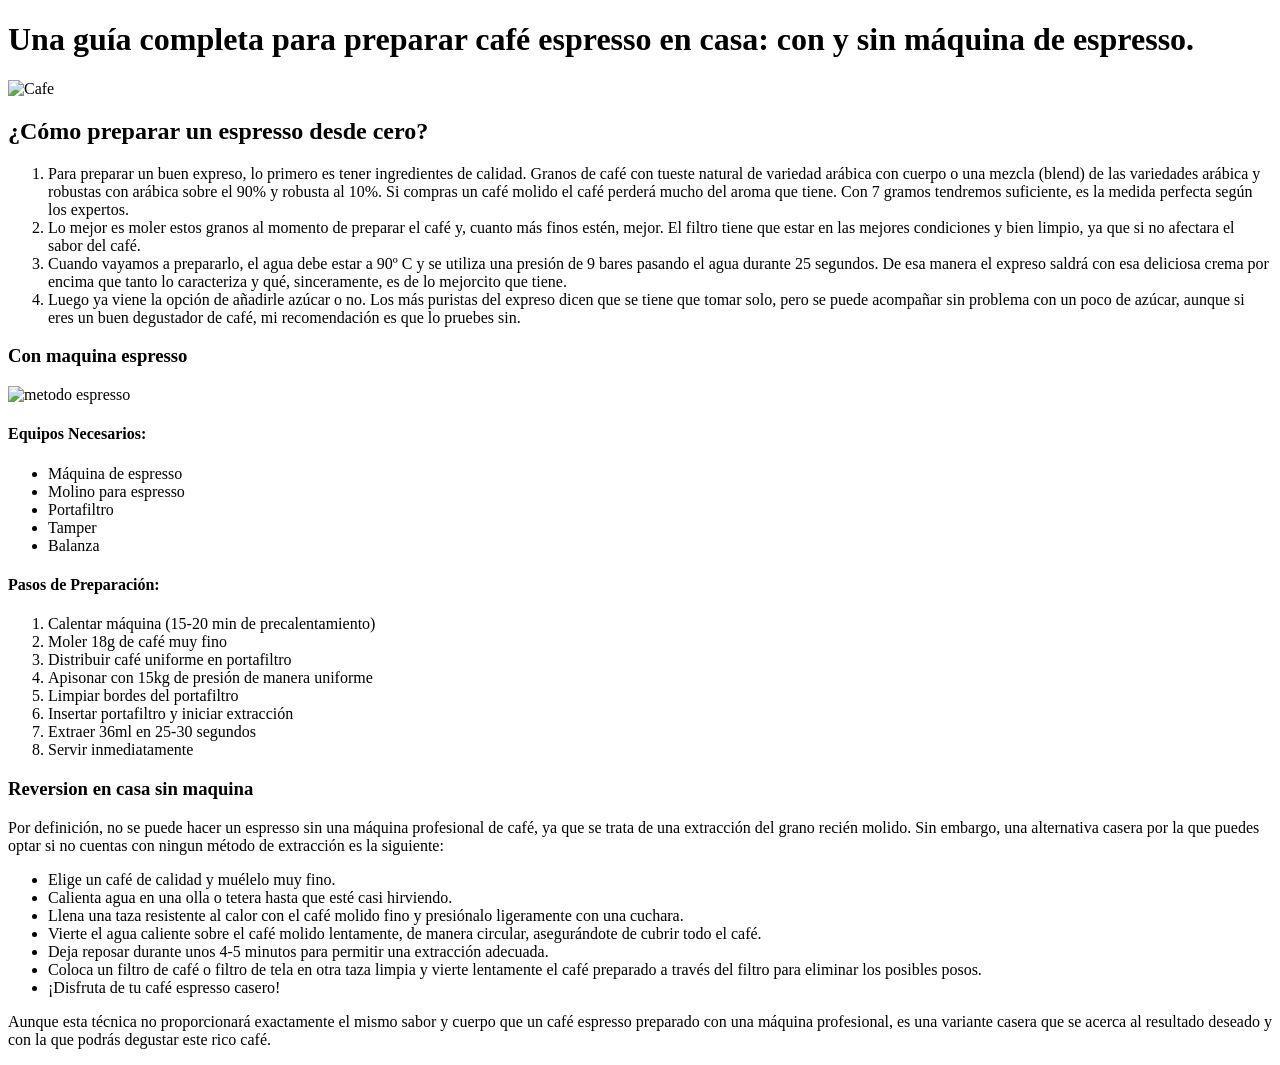
==== espresso.html @ c3134913 "instructivo espresso" ====
<!DOCTYPE html>
<html lang="es">
<head>
    <meta charset="UTF-8">
    <meta name="viewport" content="width=device-width, initial-scale=1.0">
    <title>Espresso | Guia de preparacion</title>
</head>
<body>
    <header>
        <h1>Una guía completa para preparar café espresso en casa: con y sin máquina de espresso.</h1>
        <img src="https://png.pngtree.com/thumb_back/fh260/background/20250401/pngtree-a-closeup-of-an-espresso-machine-pouring-out-coffee-with-the-image_17161987.jpg" alt="Cafe">
    </header>
    <main>
        <h2>¿Cómo preparar un espresso desde cero?</h2>
        <ol>
            <li>Para preparar un buen expreso, lo primero es tener ingredientes de calidad. Granos de café con tueste natural de variedad arábica con cuerpo o una mezcla (blend) de las variedades arábica y robustas con arábica sobre el 90% y robusta al 10%. Si compras un café molido el café perderá mucho del aroma que tiene. Con 7 gramos tendremos suficiente, es la medida perfecta según los expertos.</li>
            <li>Lo mejor es moler estos granos al momento de preparar el café y, cuanto más finos estén, mejor. El filtro tiene que estar en las mejores condiciones y bien limpio, ya que si no afectara el sabor del café.</li>
            <li>Cuando vayamos a prepararlo, el agua debe estar a 90º C y se utiliza una presión de 9 bares pasando el agua durante 25 segundos. De esa manera el expreso saldrá con esa deliciosa crema por encima que tanto lo caracteriza y qué, sinceramente, es de lo mejorcito que tiene.</li>
            <li>Luego ya viene la opción de añadirle azúcar o no. Los más puristas del expreso dicen que se tiene que tomar solo, pero se puede acompañar sin problema con un poco de azúcar, aunque si eres un buen degustador de café, mi recomendación es que lo pruebes sin.</li>
        </ol>
        <h3>Con maquina espresso</h3>
        <img src="https://scontent.fcor4-2.fna.fbcdn.net/v/t39.30808-6/528611526_1193347896141608_2796102445981752252_n.jpg?_nc_cat=107&ccb=1-7&_nc_sid=833d8c&_nc_ohc=JG-EmCGzGKAQ7kNvwFNHL9C&_nc_oc=AdqtueaFPxFvdeY4-O0nEjLp8iM3BdCvNV_6foyU0Plnh2TjFnx4QbAJx4u77jJEgqo&_nc_zt=23&_nc_ht=scontent.fcor4-2.fna&_nc_gid=N1_4o6e2PakC9JhTdci-Wg&_nc_ss=7b289&oh=00_Af5W73vqOQE6mQy64L_0CCMGxmHWmfYGPxfp7-7tmBq8vg&oe=6A20BD87" alt="metodo espresso">
        <h4>Equipos Necesarios:</h4>
        <ul>
            <li>Máquina de espresso</li>
            <li>Molino para espresso</li>
            <li>Portafiltro</li>
            <li>Tamper</li>
            <li>Balanza</li>
        </ul>
        <h4>Pasos de Preparación:</h4>
        <ol>
            <li>Calentar máquina (15-20 min de precalentamiento)</li>
            <li>Moler 18g de café muy fino</li>
            <li>Distribuir café uniforme en portafiltro</li>
            <li>Apisonar con 15kg de presión de manera uniforme</li>
            <li>Limpiar bordes del portafiltro</li>
            <li>Insertar portafiltro y iniciar extracción</li>
            <li>Extraer 36ml en 25-30 segundos</li>
            <li>Servir inmediatamente</li>
        </ol>
        <h3>Reversion en casa sin maquina</h3>
        <p>Por definición, no se puede hacer un espresso sin una máquina profesional de café, ya que se trata de una extracción del grano recién molido. Sin embargo, una alternativa casera por la que puedes optar si no cuentas con ningun método de extracción es la siguiente:</p>
        <ul>
            <li>Elige un café de calidad y muélelo muy fino.</li>
            <li>Calienta agua en una olla o tetera hasta que esté casi hirviendo.</li>
            <li>Llena una taza resistente al calor con el café molido fino y presiónalo ligeramente con una cuchara.</li>
            <li>Vierte el agua caliente sobre el café molido lentamente, de manera circular, asegurándote de cubrir todo el café.</li>
            <li>Deja reposar durante unos 4-5 minutos para permitir una extracción adecuada.</li>
            <li>Coloca un filtro de café o filtro de tela en otra taza limpia y vierte lentamente el café preparado a través del filtro para eliminar los posibles posos.</li>
            <li>¡Disfruta de tu café espresso casero!</li>
        </ul>
        <p>Aunque esta técnica no proporcionará exactamente el mismo sabor y cuerpo que un café espresso preparado con una máquina profesional, es una variante casera que se acerca al resultado deseado y con la que podrás degustar este rico café.</p>
    </main>
    <footer>

    </footer>
</body>
</html>
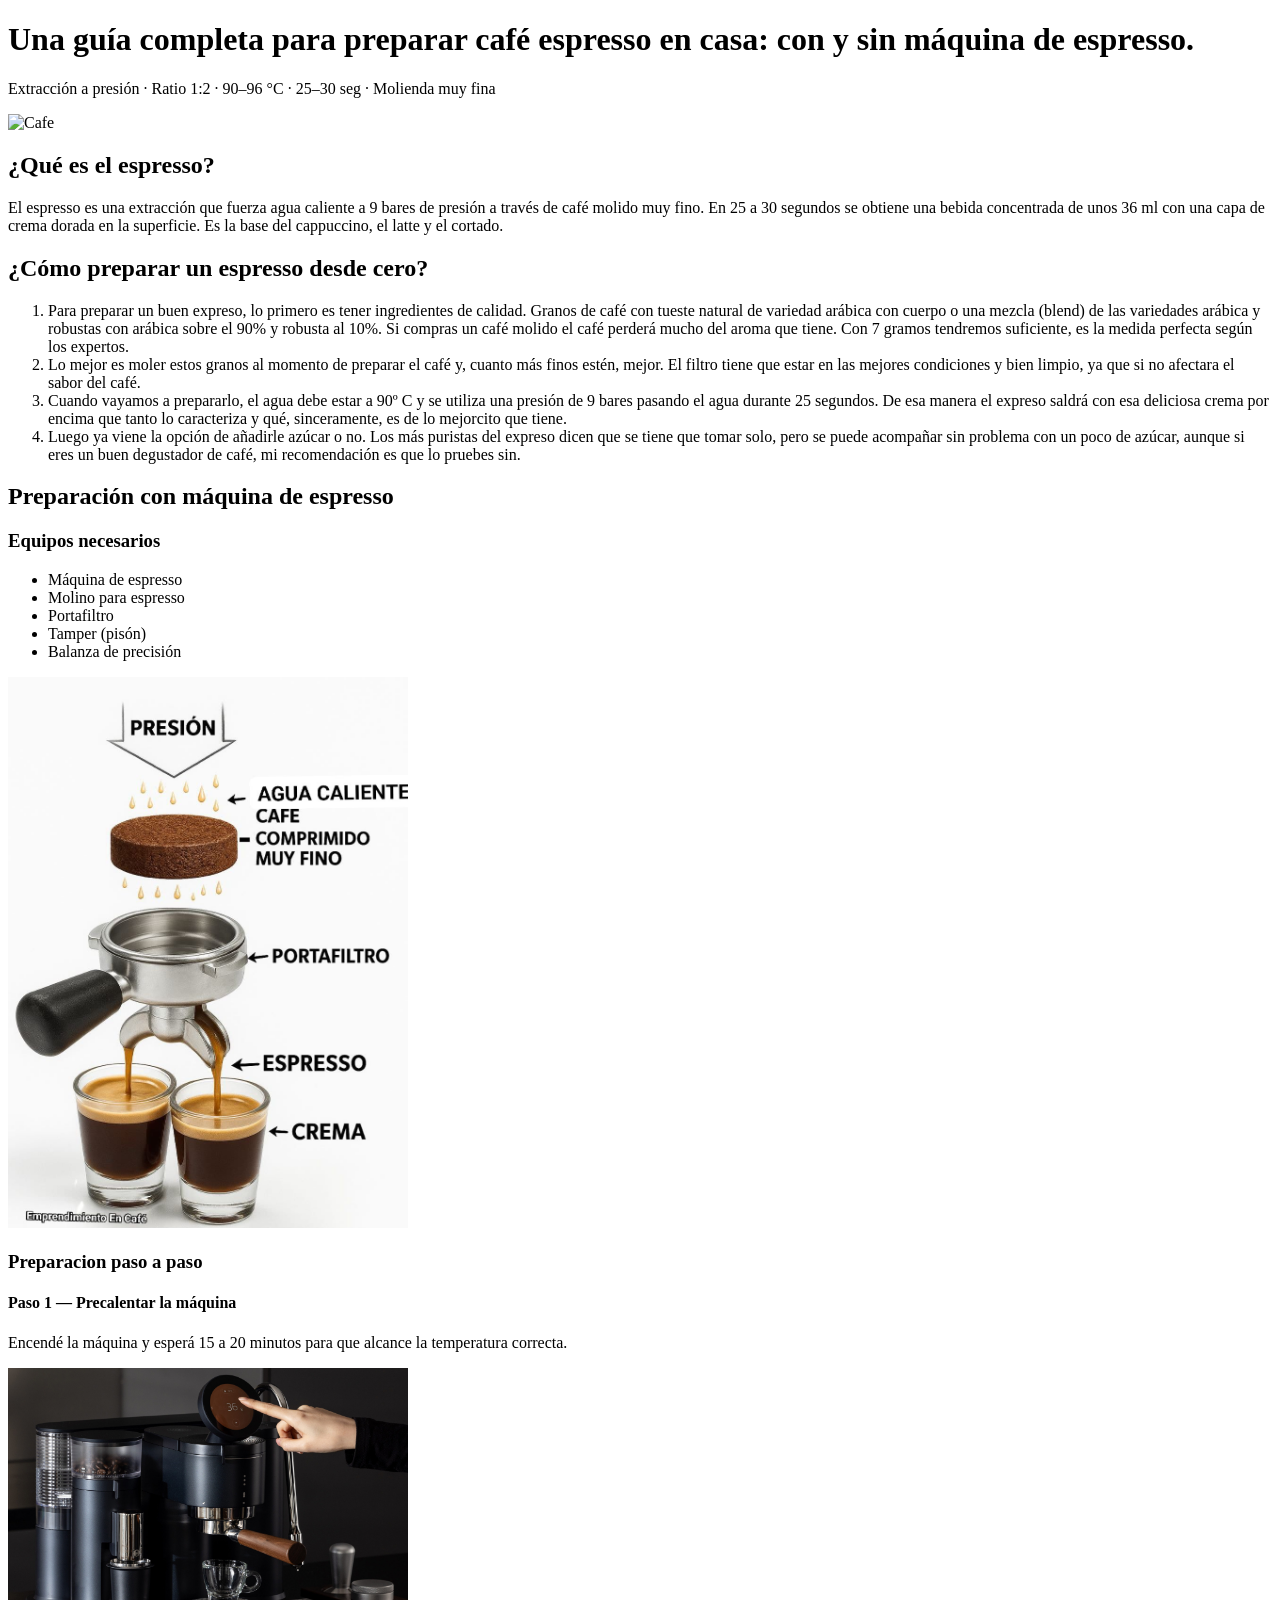
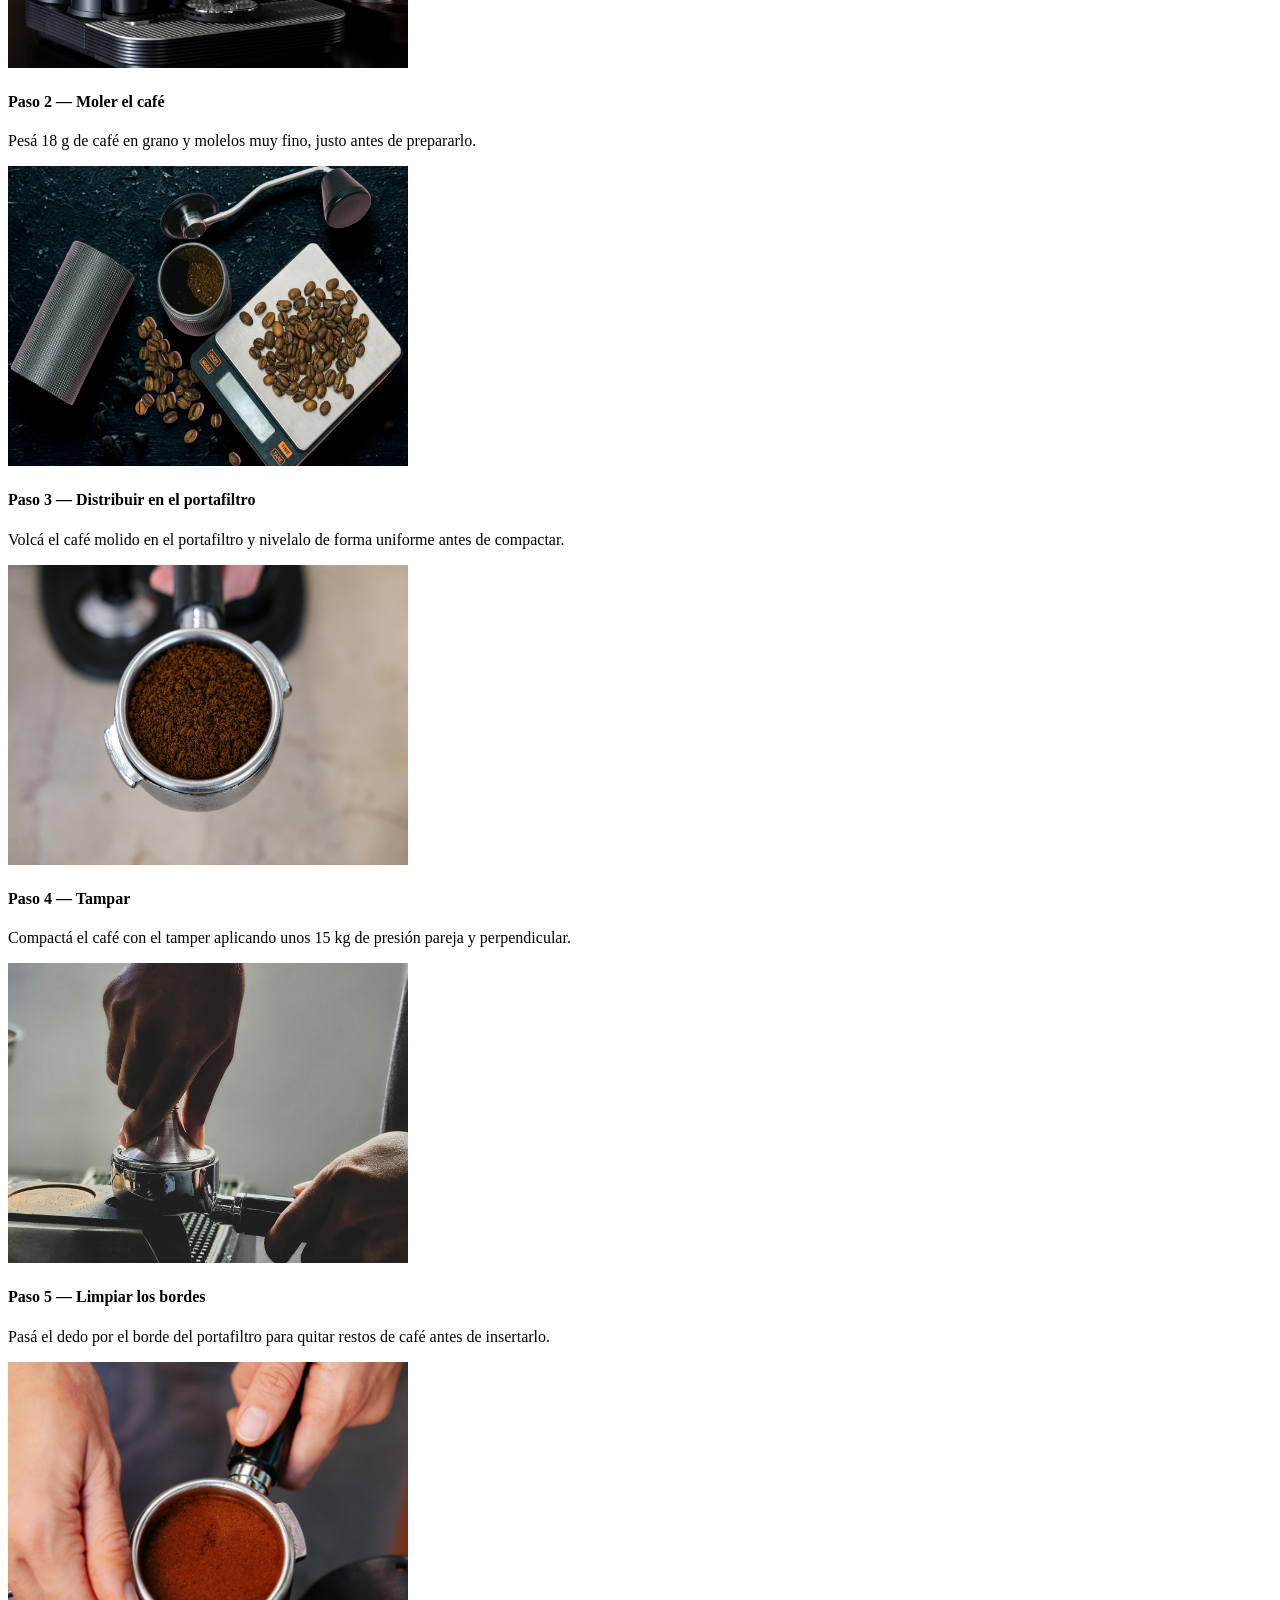
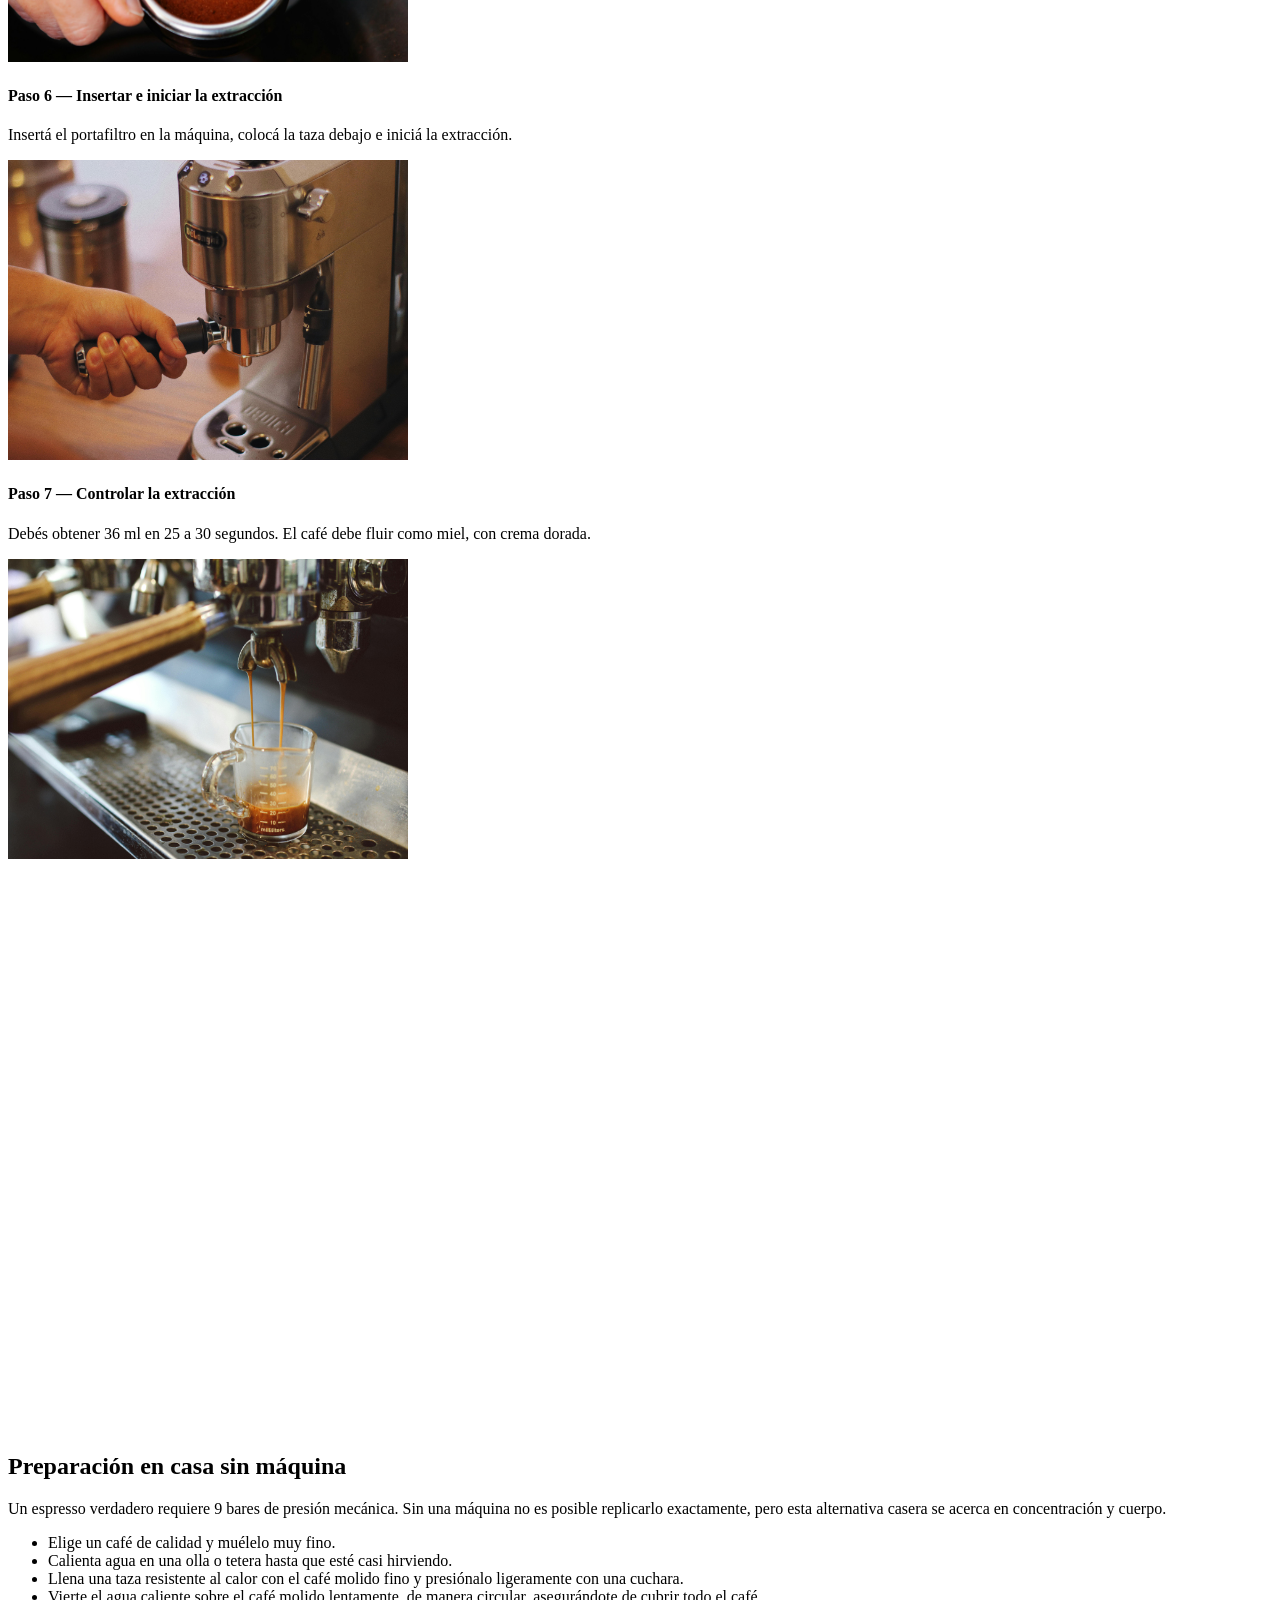
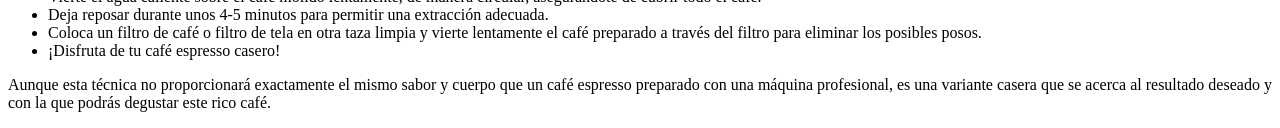
==== commit 2300e7c5: "modificacion espresso" ====
--- a/espresso.html
+++ b/espresso.html
@@ -8,49 +8,113 @@
 <body>
     <header>
         <h1>Una guía completa para preparar café espresso en casa: con y sin máquina de espresso.</h1>
+        <p>Extracción a presión · Ratio 1:2 · 90–96 °C · 25–30 seg · Molienda muy fina</p>
         <img src="https://png.pngtree.com/thumb_back/fh260/background/20250401/pngtree-a-closeup-of-an-espresso-machine-pouring-out-coffee-with-the-image_17161987.jpg" alt="Cafe">
     </header>
     <main>
-        <h2>¿Cómo preparar un espresso desde cero?</h2>
-        <ol>
-            <li>Para preparar un buen expreso, lo primero es tener ingredientes de calidad. Granos de café con tueste natural de variedad arábica con cuerpo o una mezcla (blend) de las variedades arábica y robustas con arábica sobre el 90% y robusta al 10%. Si compras un café molido el café perderá mucho del aroma que tiene. Con 7 gramos tendremos suficiente, es la medida perfecta según los expertos.</li>
-            <li>Lo mejor es moler estos granos al momento de preparar el café y, cuanto más finos estén, mejor. El filtro tiene que estar en las mejores condiciones y bien limpio, ya que si no afectara el sabor del café.</li>
-            <li>Cuando vayamos a prepararlo, el agua debe estar a 90º C y se utiliza una presión de 9 bares pasando el agua durante 25 segundos. De esa manera el expreso saldrá con esa deliciosa crema por encima que tanto lo caracteriza y qué, sinceramente, es de lo mejorcito que tiene.</li>
-            <li>Luego ya viene la opción de añadirle azúcar o no. Los más puristas del expreso dicen que se tiene que tomar solo, pero se puede acompañar sin problema con un poco de azúcar, aunque si eres un buen degustador de café, mi recomendación es que lo pruebes sin.</li>
-        </ol>
-        <h3>Con maquina espresso</h3>
-        <img src="https://scontent.fcor4-2.fna.fbcdn.net/v/t39.30808-6/528611526_1193347896141608_2796102445981752252_n.jpg?_nc_cat=107&ccb=1-7&_nc_sid=833d8c&_nc_ohc=JG-EmCGzGKAQ7kNvwFNHL9C&_nc_oc=AdqtueaFPxFvdeY4-O0nEjLp8iM3BdCvNV_6foyU0Plnh2TjFnx4QbAJx4u77jJEgqo&_nc_zt=23&_nc_ht=scontent.fcor4-2.fna&_nc_gid=N1_4o6e2PakC9JhTdci-Wg&_nc_ss=7b289&oh=00_Af5W73vqOQE6mQy64L_0CCMGxmHWmfYGPxfp7-7tmBq8vg&oe=6A20BD87" alt="metodo espresso">
-        <h4>Equipos Necesarios:</h4>
-        <ul>
-            <li>Máquina de espresso</li>
-            <li>Molino para espresso</li>
-            <li>Portafiltro</li>
-            <li>Tamper</li>
-            <li>Balanza</li>
-        </ul>
-        <h4>Pasos de Preparación:</h4>
-        <ol>
-            <li>Calentar máquina (15-20 min de precalentamiento)</li>
-            <li>Moler 18g de café muy fino</li>
-            <li>Distribuir café uniforme en portafiltro</li>
-            <li>Apisonar con 15kg de presión de manera uniforme</li>
-            <li>Limpiar bordes del portafiltro</li>
-            <li>Insertar portafiltro y iniciar extracción</li>
-            <li>Extraer 36ml en 25-30 segundos</li>
-            <li>Servir inmediatamente</li>
-        </ol>
-        <h3>Reversion en casa sin maquina</h3>
-        <p>Por definición, no se puede hacer un espresso sin una máquina profesional de café, ya que se trata de una extracción del grano recién molido. Sin embargo, una alternativa casera por la que puedes optar si no cuentas con ningun método de extracción es la siguiente:</p>
-        <ul>
-            <li>Elige un café de calidad y muélelo muy fino.</li>
-            <li>Calienta agua en una olla o tetera hasta que esté casi hirviendo.</li>
-            <li>Llena una taza resistente al calor con el café molido fino y presiónalo ligeramente con una cuchara.</li>
-            <li>Vierte el agua caliente sobre el café molido lentamente, de manera circular, asegurándote de cubrir todo el café.</li>
-            <li>Deja reposar durante unos 4-5 minutos para permitir una extracción adecuada.</li>
-            <li>Coloca un filtro de café o filtro de tela en otra taza limpia y vierte lentamente el café preparado a través del filtro para eliminar los posibles posos.</li>
-            <li>¡Disfruta de tu café espresso casero!</li>
-        </ul>
-        <p>Aunque esta técnica no proporcionará exactamente el mismo sabor y cuerpo que un café espresso preparado con una máquina profesional, es una variante casera que se acerca al resultado deseado y con la que podrás degustar este rico café.</p>
+        <section>
+            <h2>¿Qué es el espresso?</h2>
+            <p>
+                El espresso es una extracción que fuerza agua caliente a 9 bares de presión a través
+                de café molido muy fino. En 25 a 30 segundos se obtiene una bebida concentrada de
+                unos 36 ml con una capa de crema dorada en la superficie. Es la base del cappuccino,
+                el latte y el cortado.
+            </p>
+        </section>
+        <section>
+            <h2>¿Cómo preparar un espresso desde cero?</h2>
+            <ol>
+                <li>Para preparar un buen expreso, lo primero es tener ingredientes de calidad. Granos de café con tueste natural de variedad arábica con cuerpo o una mezcla (blend) de las variedades arábica y robustas con arábica sobre el 90% y robusta al 10%. Si compras un café molido el café perderá mucho del aroma que tiene. Con 7 gramos tendremos suficiente, es la medida perfecta según los expertos.</li>
+                <li>Lo mejor es moler estos granos al momento de preparar el café y, cuanto más finos estén, mejor. El filtro tiene que estar en las mejores condiciones y bien limpio, ya que si no afectara el sabor del café.</li>
+                <li>Cuando vayamos a prepararlo, el agua debe estar a 90º C y se utiliza una presión de 9 bares pasando el agua durante 25 segundos. De esa manera el expreso saldrá con esa deliciosa crema por encima que tanto lo caracteriza y qué, sinceramente, es de lo mejorcito que tiene.</li>
+                <li>Luego ya viene la opción de añadirle azúcar o no. Los más puristas del expreso dicen que se tiene que tomar solo, pero se puede acompañar sin problema con un poco de azúcar, aunque si eres un buen degustador de café, mi recomendación es que lo pruebes sin.</li>
+            </ol>
+        </section>
+        <section>
+            <h2>Preparación con máquina de espresso</h2>
+            
+            <h3>Equipos necesarios</h3>
+            <ul>
+                <li>Máquina de espresso</li>
+                <li>Molino para espresso</li>
+                <li>Portafiltro</li>
+                <li>Tamper (pisón)</li>
+                <li>Balanza de precisión</li>
+            </ul>
+            
+            <img src="img/espresso/metodo-espresso.jpg" alt="metodo espresso" width="400">
+            
+            <h3>Preparacion paso a paso</h3>
+            
+            <article>
+                <h4>Paso 1 — Precalentar la máquina</h4>
+                <p>Encendé la máquina y esperá 15 a 20 minutos para que alcance la temperatura correcta.</p>
+                <img src="img/espresso/espresso-paso-01.jpg" alt="Máquina de espresso precalentando" width="400" height="300">
+            </article>
+ 
+            <article>
+                <h4>Paso 2 — Moler el café</h4>
+                <p>Pesá 18 g de café en grano y molelos muy fino, justo antes de prepararlo.</p>
+                <img src="img/espresso/espresso-paso-02.jpg" alt="Moliendo 18 gramos de café fino" width="400" height="300">
+            </article>
+ 
+            <article>
+                <h4>Paso 3 — Distribuir en el portafiltro</h4>
+                <p>Volcá el café molido en el portafiltro y nivelalo de forma uniforme antes de compactar.</p>
+                <img src="img/espresso/espresso-paso-03.jpg" alt="Distribuyendo café en el portafiltro" width="400" height="300">
+            </article>
+ 
+            <article>
+                <h4>Paso 4 — Tampar</h4>
+                <p>Compactá el café con el tamper aplicando unos 15 kg de presión pareja y perpendicular.</p>
+                <img src="img/espresso/espresso-paso-04.jpg" alt="Compactando el café con el tamper" width="400" height="300">
+            </article>
+ 
+            <article>
+                <h4>Paso 5 — Limpiar los bordes</h4>
+                <p>Pasá el dedo por el borde del portafiltro para quitar restos de café antes de insertarlo.</p>
+                <img src="img/espresso/espresso-paso-05.jpg" alt="Limpiando los bordes del portafiltro" width="400" height="300">
+            </article>
+ 
+            <article>
+                <h4>Paso 6 — Insertar e iniciar la extracción</h4>
+                <p>Insertá el portafiltro en la máquina, colocá la taza debajo e iniciá la extracción.</p>
+                <img src="img/espresso/espresso-paso-06.jpg" alt="Insertando el portafiltro en la máquina" width="400" height="300">
+            </article>
+ 
+            <article>
+                <h4>Paso 7 — Controlar la extracción</h4>
+                <p>Debés obtener 36 ml en 25 a 30 segundos. El café debe fluir como miel, con crema dorada.</p>
+                <img src="img/espresso/espresso-paso-07.jpg" alt="Controlando la extracción del espresso" width="400" height="300">
+            </article>
+
+            <br>
+            <article>
+                <iframe width="975" height="548" src="https://www.youtube.com/embed/OUEA_AUD3j0" title="¿Como hacer un espresso correctamente?" frameborder="0" allow="accelerometer; autoplay; clipboard-write; encrypted-media; gyroscope; picture-in-picture; web-share" referrerpolicy="strict-origin-when-cross-origin" allowfullscreen></iframe>
+            </article>
+
+        </section>
+        
+        <section>
+            <h2>Preparación en casa sin máquina</h2>
+            <p>
+                Un espresso verdadero requiere 9 bares de presión mecánica. Sin una máquina no es
+                posible replicarlo exactamente, pero esta alternativa casera se acerca en
+                concentración y cuerpo.
+            </p>
+            <article>
+                <ul>
+                    <li>Elige un café de calidad y muélelo muy fino.</li>
+                    <li>Calienta agua en una olla o tetera hasta que esté casi hirviendo.</li>
+                    <li>Llena una taza resistente al calor con el café molido fino y presiónalo ligeramente con una cuchara.</li>
+                    <li>Vierte el agua caliente sobre el café molido lentamente, de manera circular, asegurándote de cubrir todo el café.</li>
+                    <li>Deja reposar durante unos 4-5 minutos para permitir una extracción adecuada.</li>
+                    <li>Coloca un filtro de café o filtro de tela en otra taza limpia y vierte lentamente el café preparado a través del filtro para eliminar los posibles posos.</li>
+                    <li>¡Disfruta de tu café espresso casero!</li>
+                </ul>
+            <p>Aunque esta técnica no proporcionará exactamente el mismo sabor y cuerpo que un café espresso preparado con una máquina profesional, es una variante casera que se acerca al resultado deseado y con la que podrás degustar este rico café.</p>
+        </article>
+    
     </main>
     <footer>
 
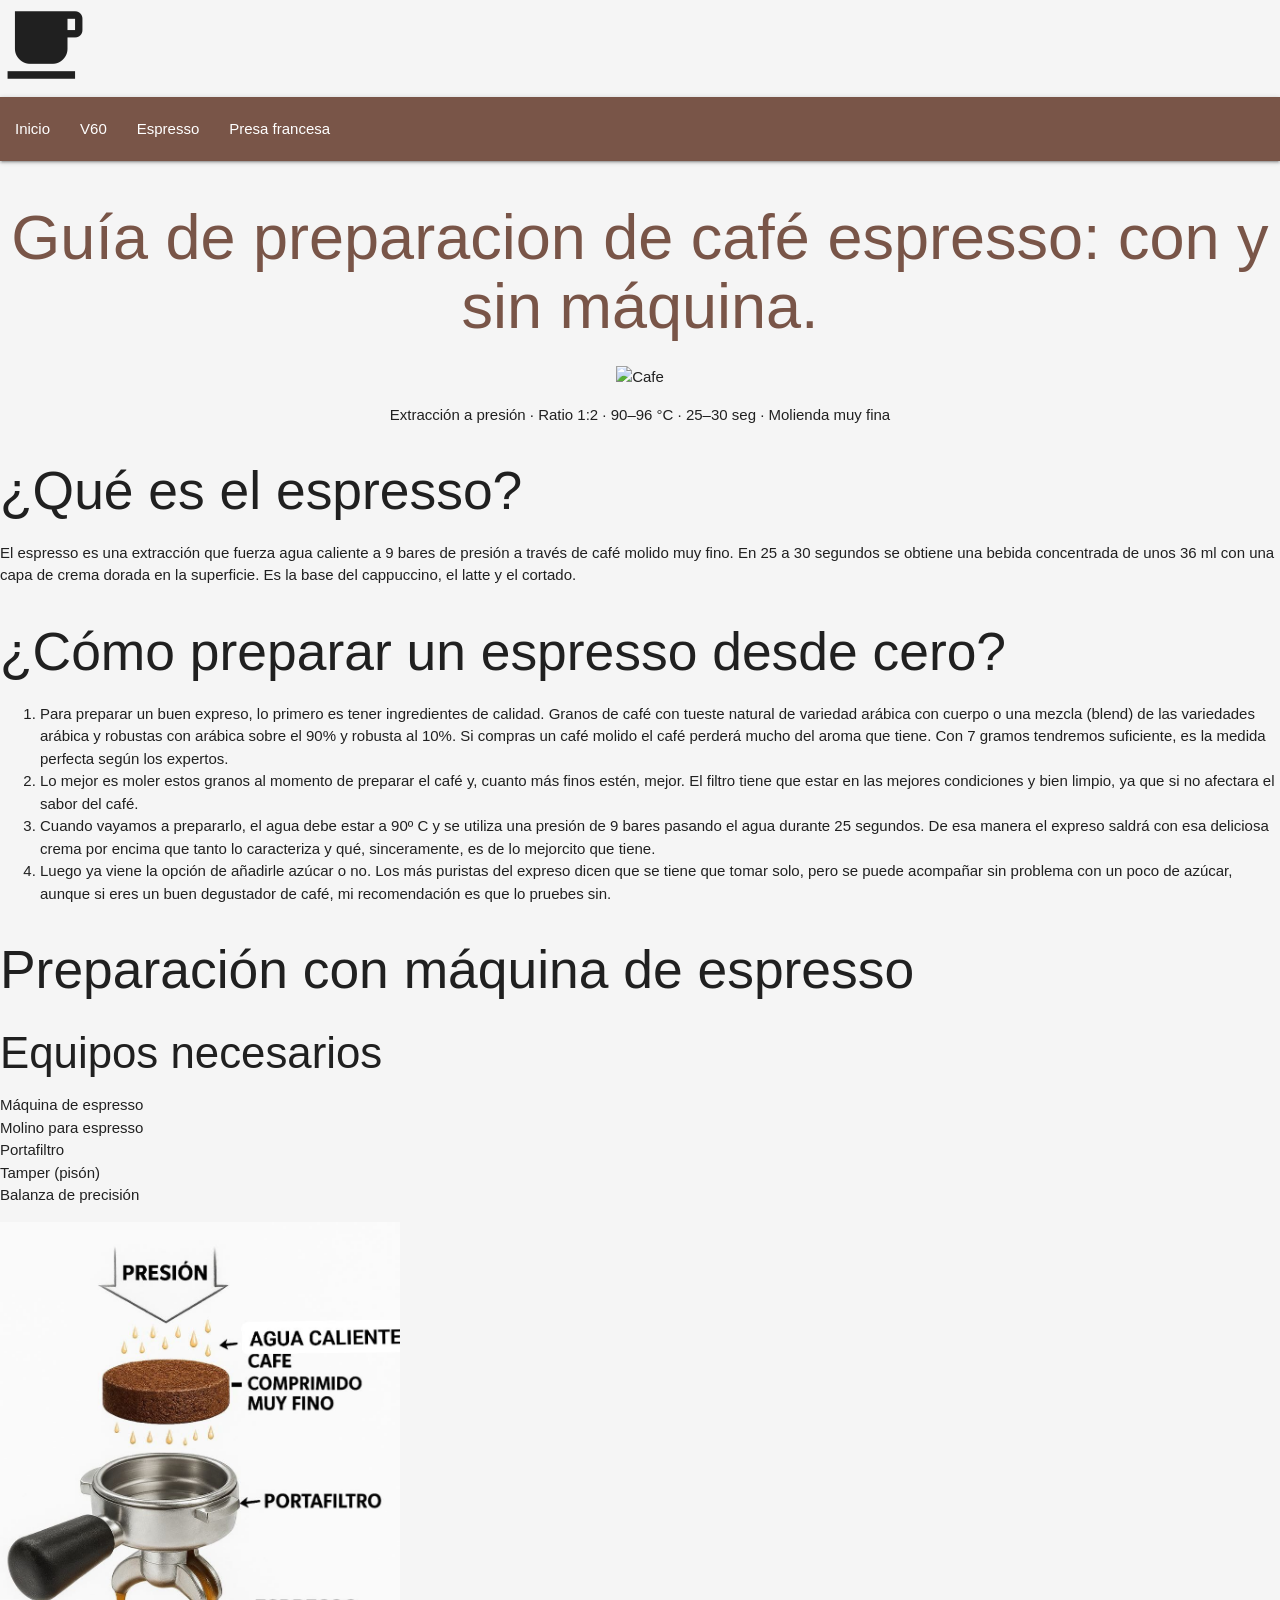
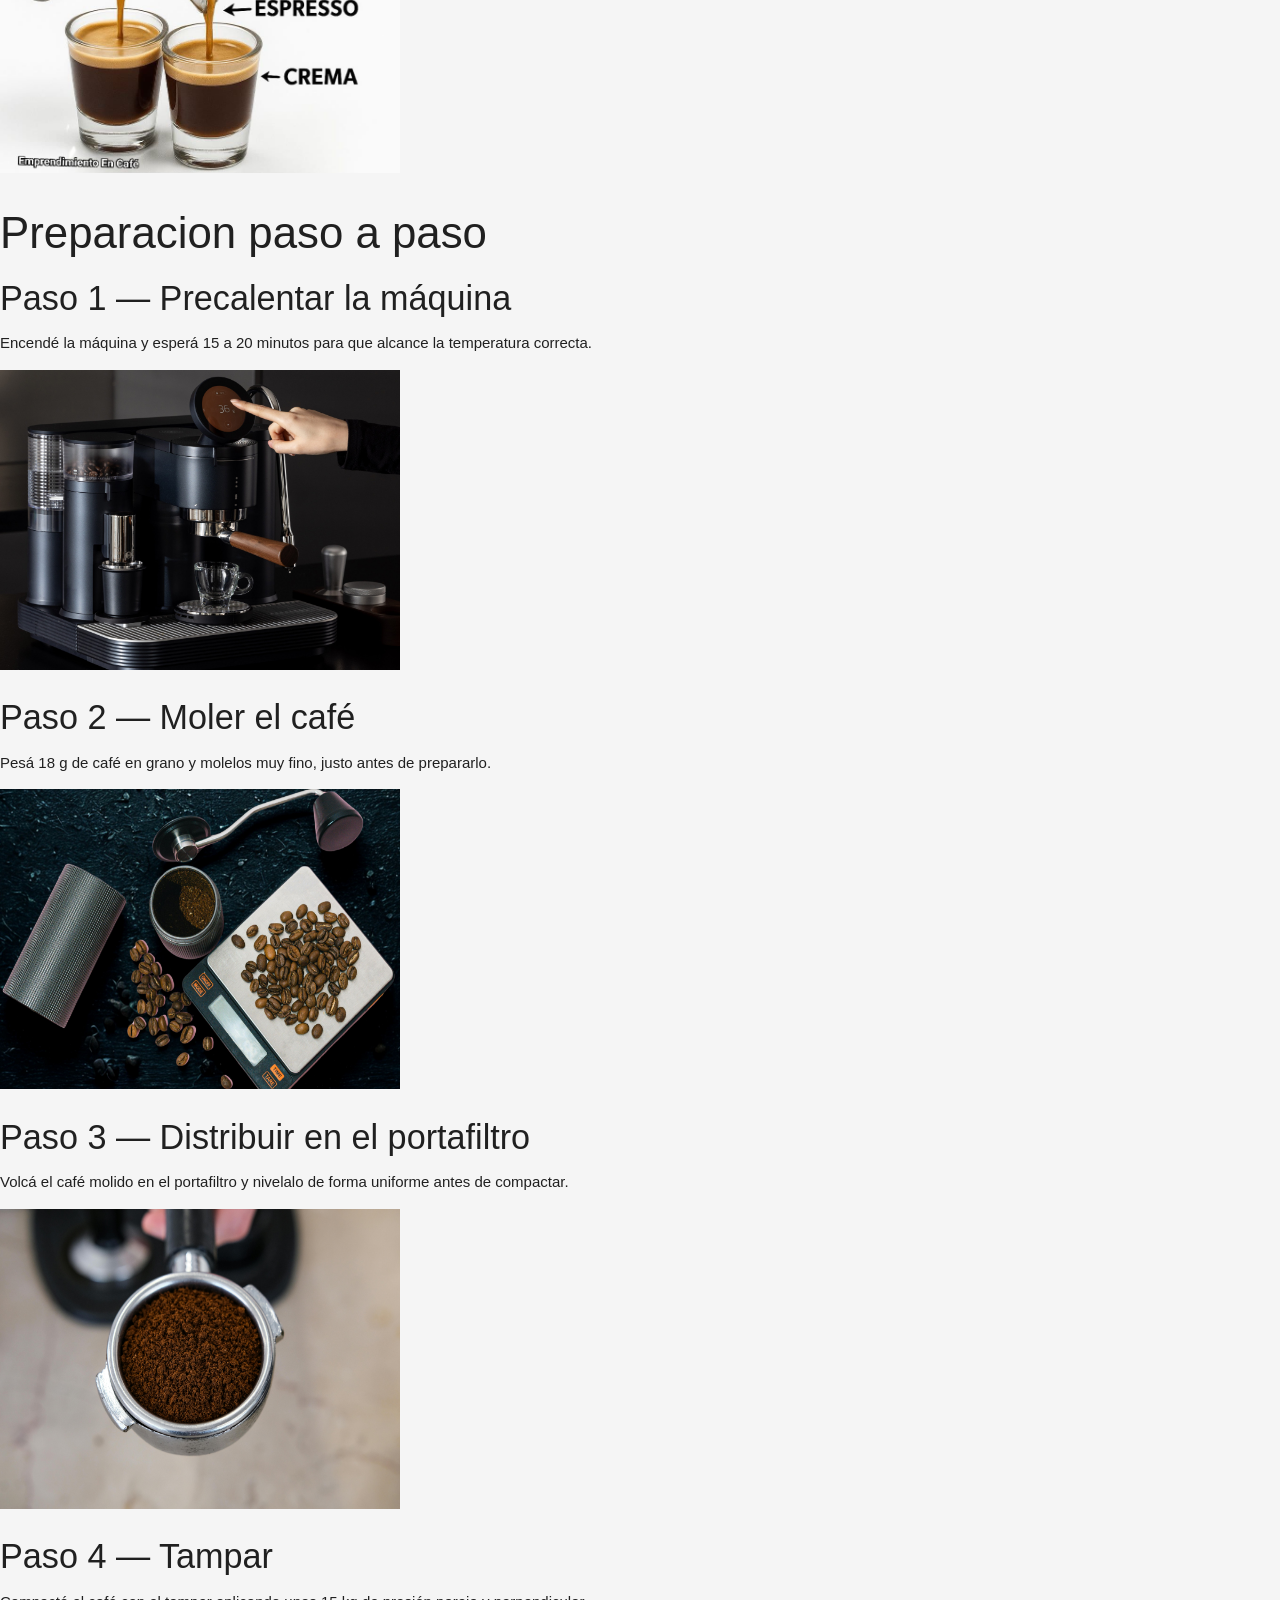
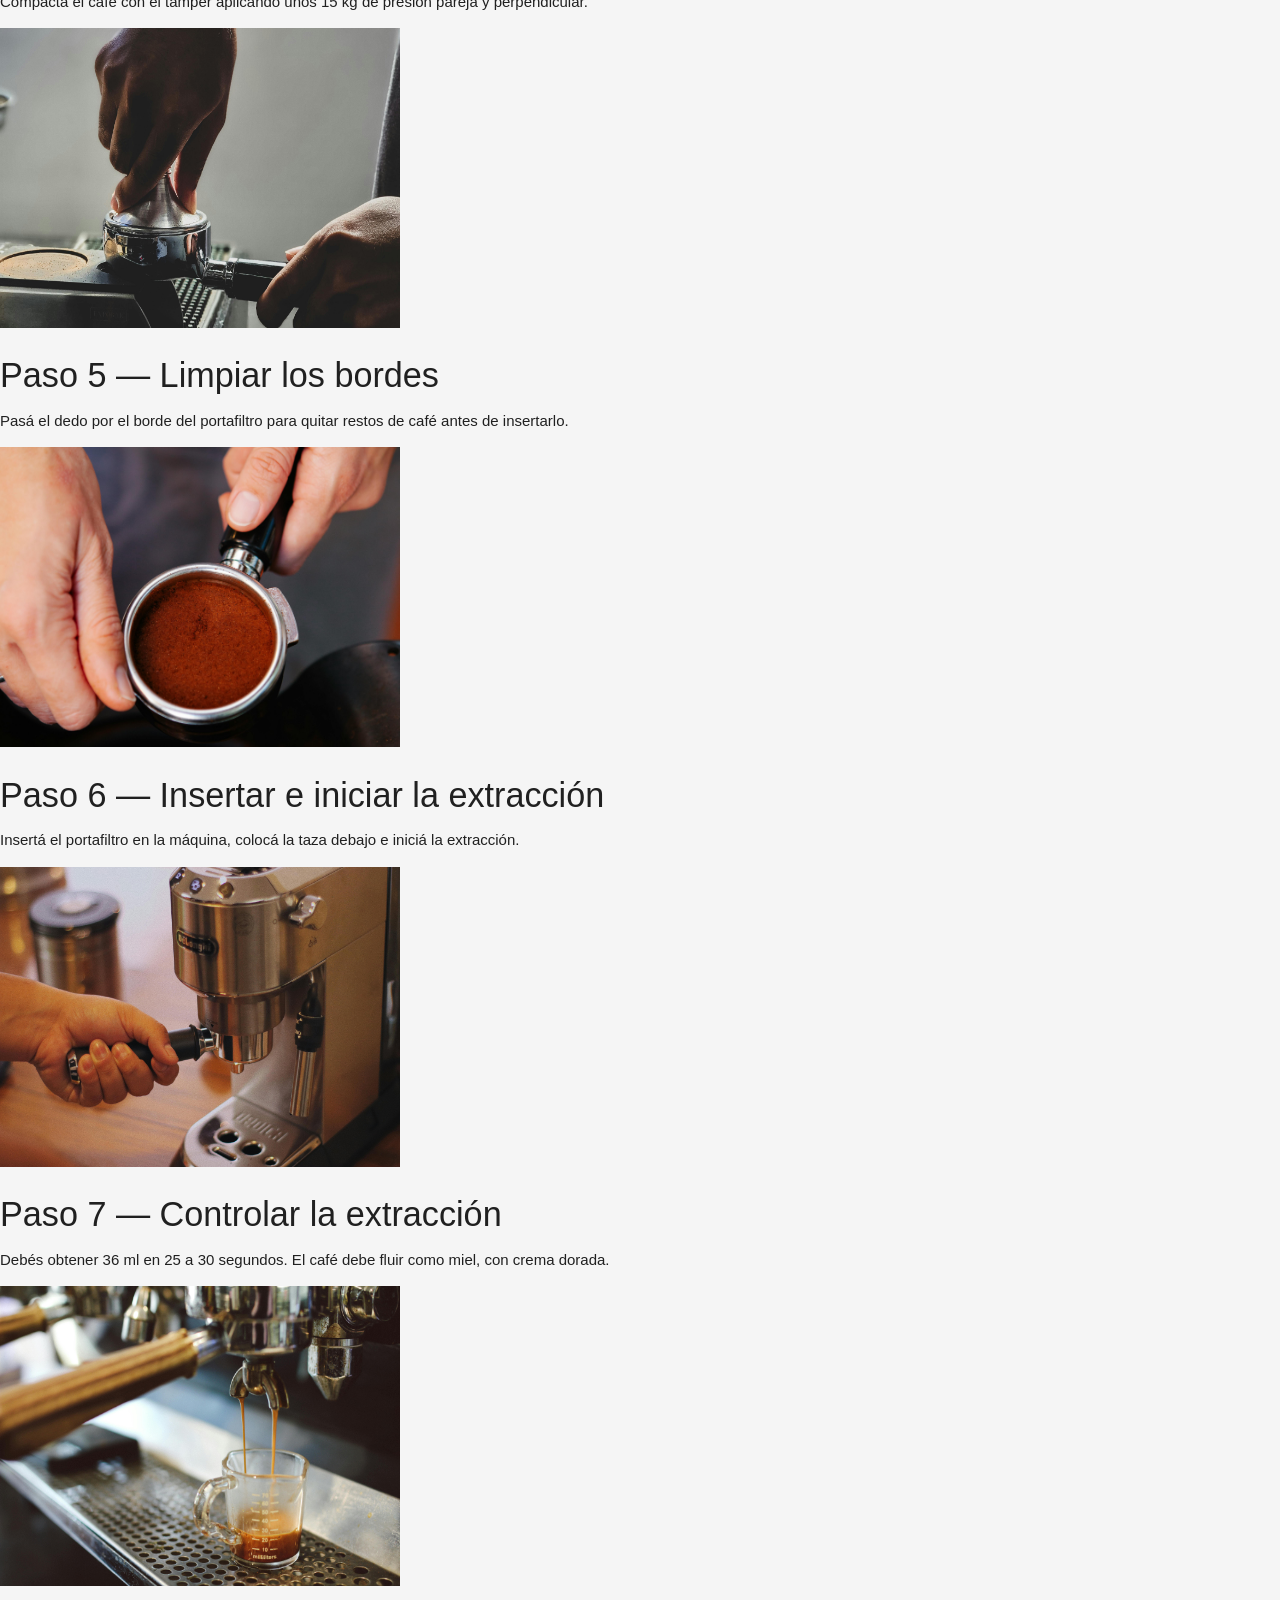
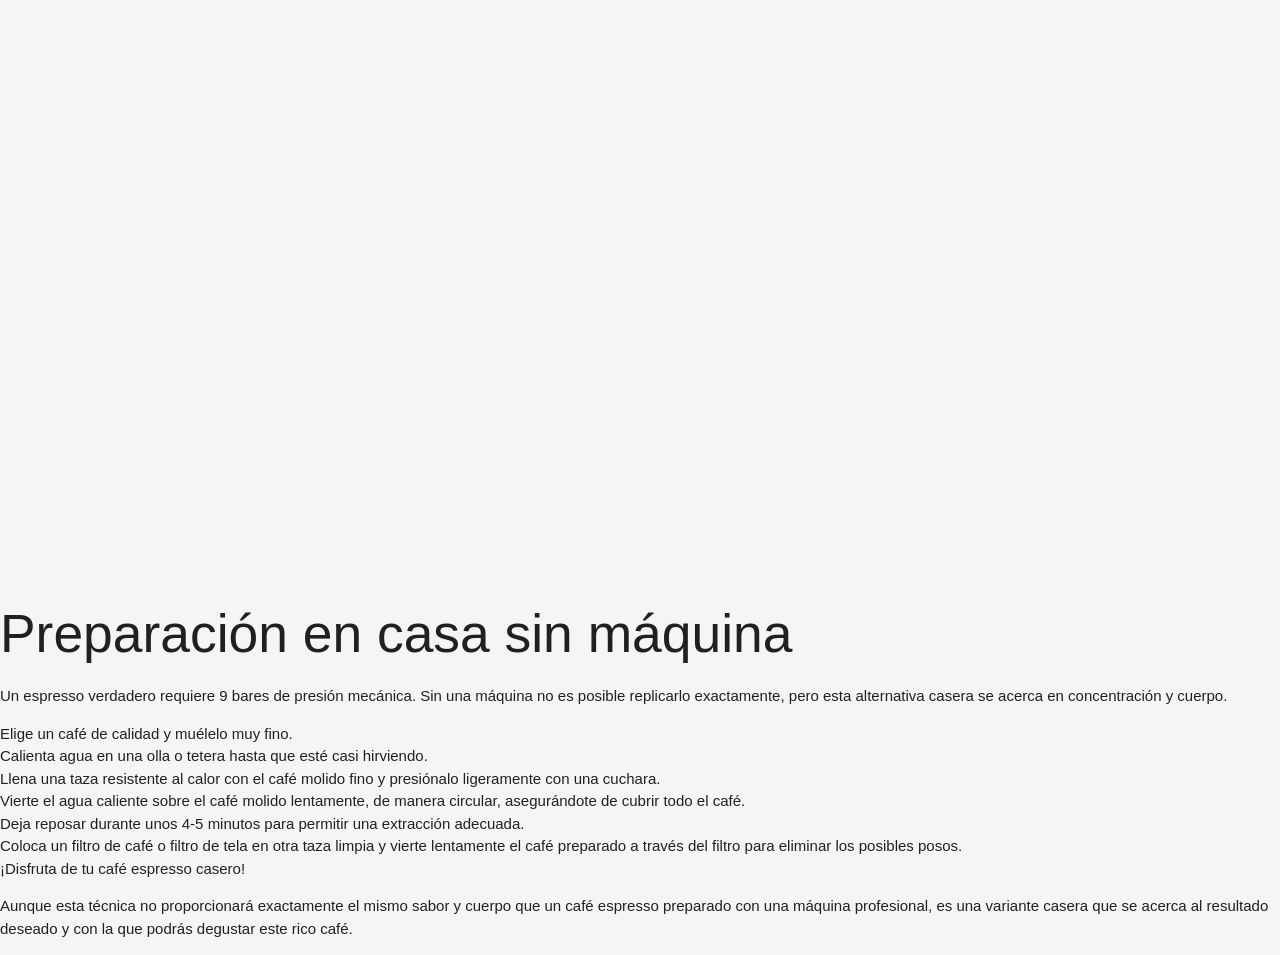
==== commit 08eedfee: "actualizacion estilos" ====
--- a/espresso.html
+++ b/espresso.html
@@ -3,13 +3,25 @@
 <head>
     <meta charset="UTF-8">
     <meta name="viewport" content="width=device-width, initial-scale=1.0">
+    <link rel="stylesheet" href="style.css">
     <title>Espresso | Guia de preparacion</title>
+    <link rel="stylesheet" href="https://cdnjs.cloudflare.com/ajax/libs/materialize/1.0.0/css/materialize.min.css">
+    <link href="https://fonts.googleapis.com/icon?family=Material+Icons" rel="stylesheet">
+    <i class="large material-icons">local_cafe</i>
 </head>
 <body>
+    <nav class="brown">
+        <ul>
+            <li><a href="Inicio.html">Inicio</a></li>
+            <li><a href="Hario_V60.html">V60</a></li>
+            <li><a href="espresso.html">Espresso</a></li>
+            <li><a href="prensa.francesa.html">Presa francesa</a></li>
+        </ul>
+    </nav>
     <header>
-        <h1>Una guía completa para preparar café espresso en casa: con y sin máquina de espresso.</h1>
+        <h1>Guía de preparacion de café espresso: con y sin máquina.</h1>
+        <img src="https://i.pinimg.com/736x/f6/e5/63/f6e563bb944e0ef78f947acc8dfe8844.jpg" alt="Cafe" width="70%" height="350px">
         <p>Extracción a presión · Ratio 1:2 · 90–96 °C · 25–30 seg · Molienda muy fina</p>
-        <img src="https://png.pngtree.com/thumb_back/fh260/background/20250401/pngtree-a-closeup-of-an-espresso-machine-pouring-out-coffee-with-the-image_17161987.jpg" alt="Cafe">
     </header>
     <main>
         <section>
--- a/style.css
+++ b/style.css
@@ -0,0 +1,19 @@
+body {
+    font-family: Arial, sans-serif;
+    margin: 0;
+    padding: 0;
+    background-color: #f5f5f5;
+}
+
+header{
+    text-align: center;
+}
+
+h1{
+    font-size: 3em;
+    margin-bottom: 0.5em;
+    font-weight: bold;
+    font-family: 'nunito', sans-serif;
+    color: #795548;
+}
+
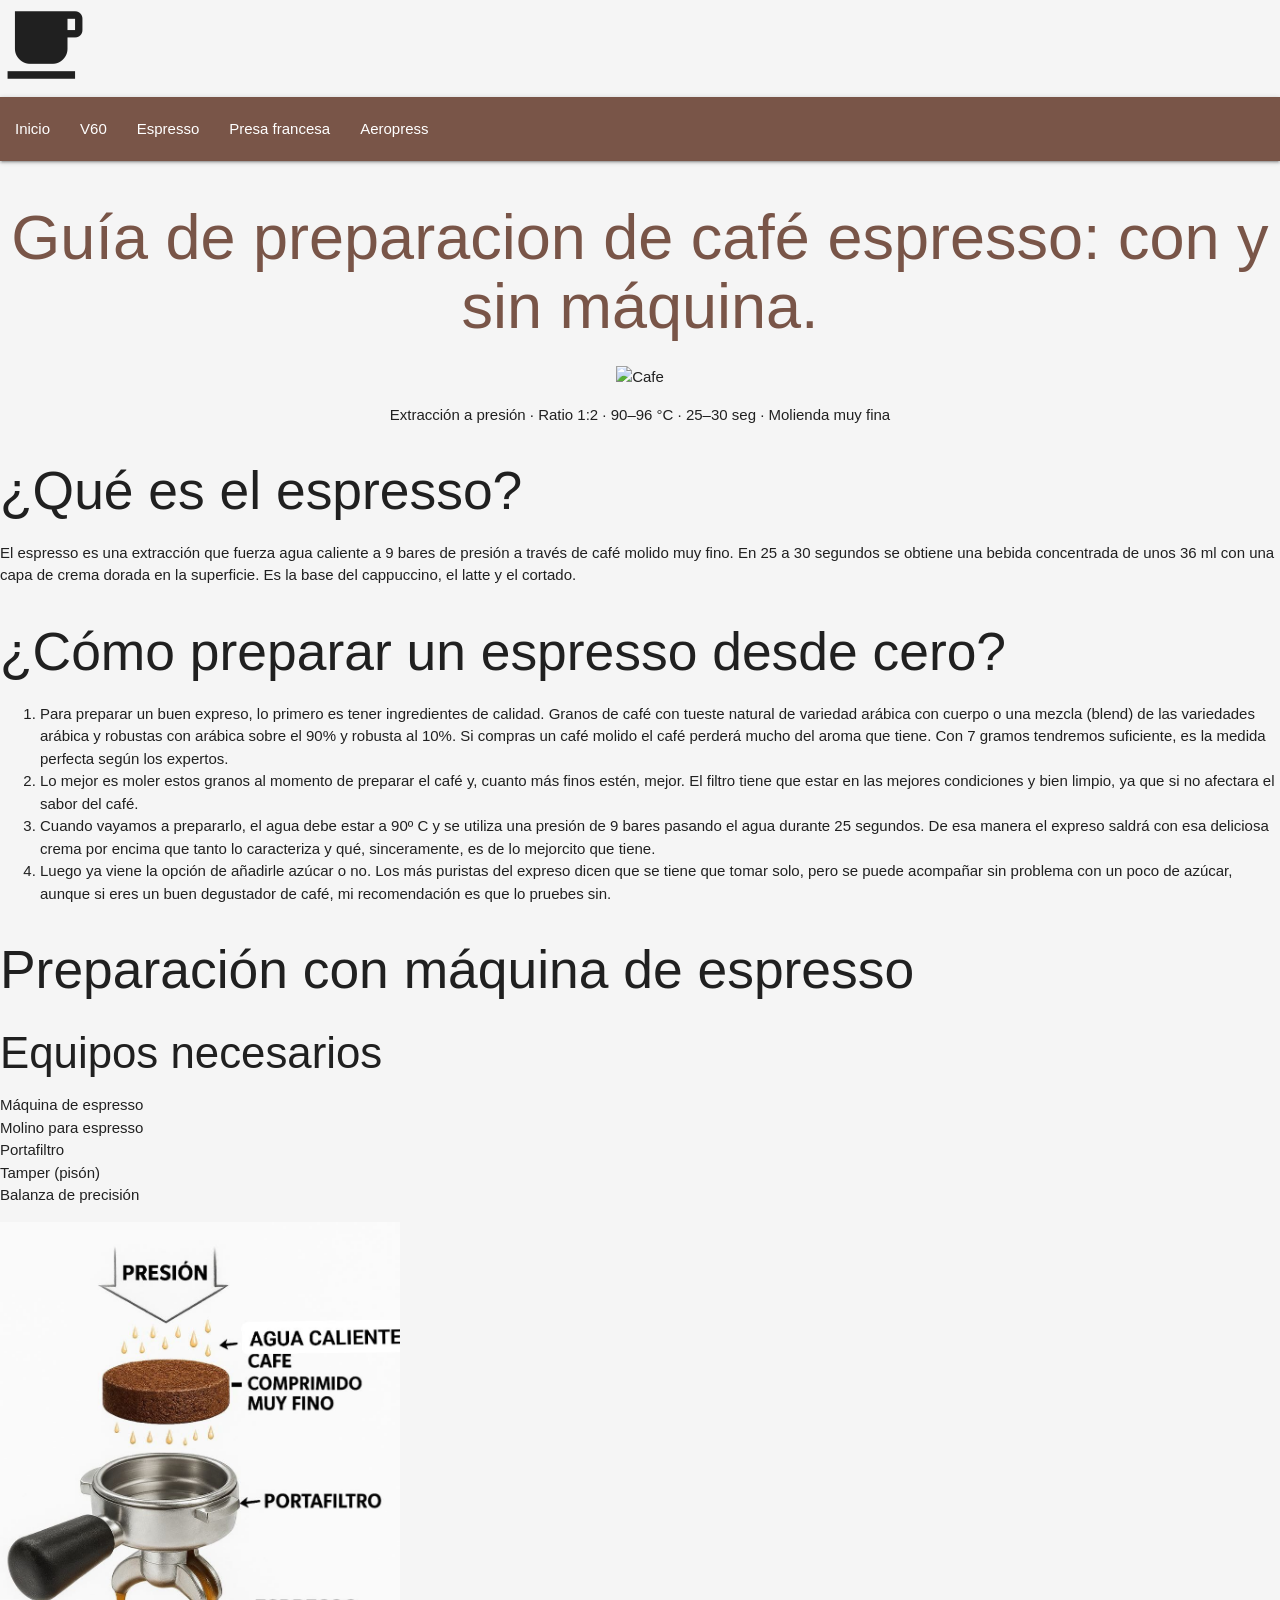
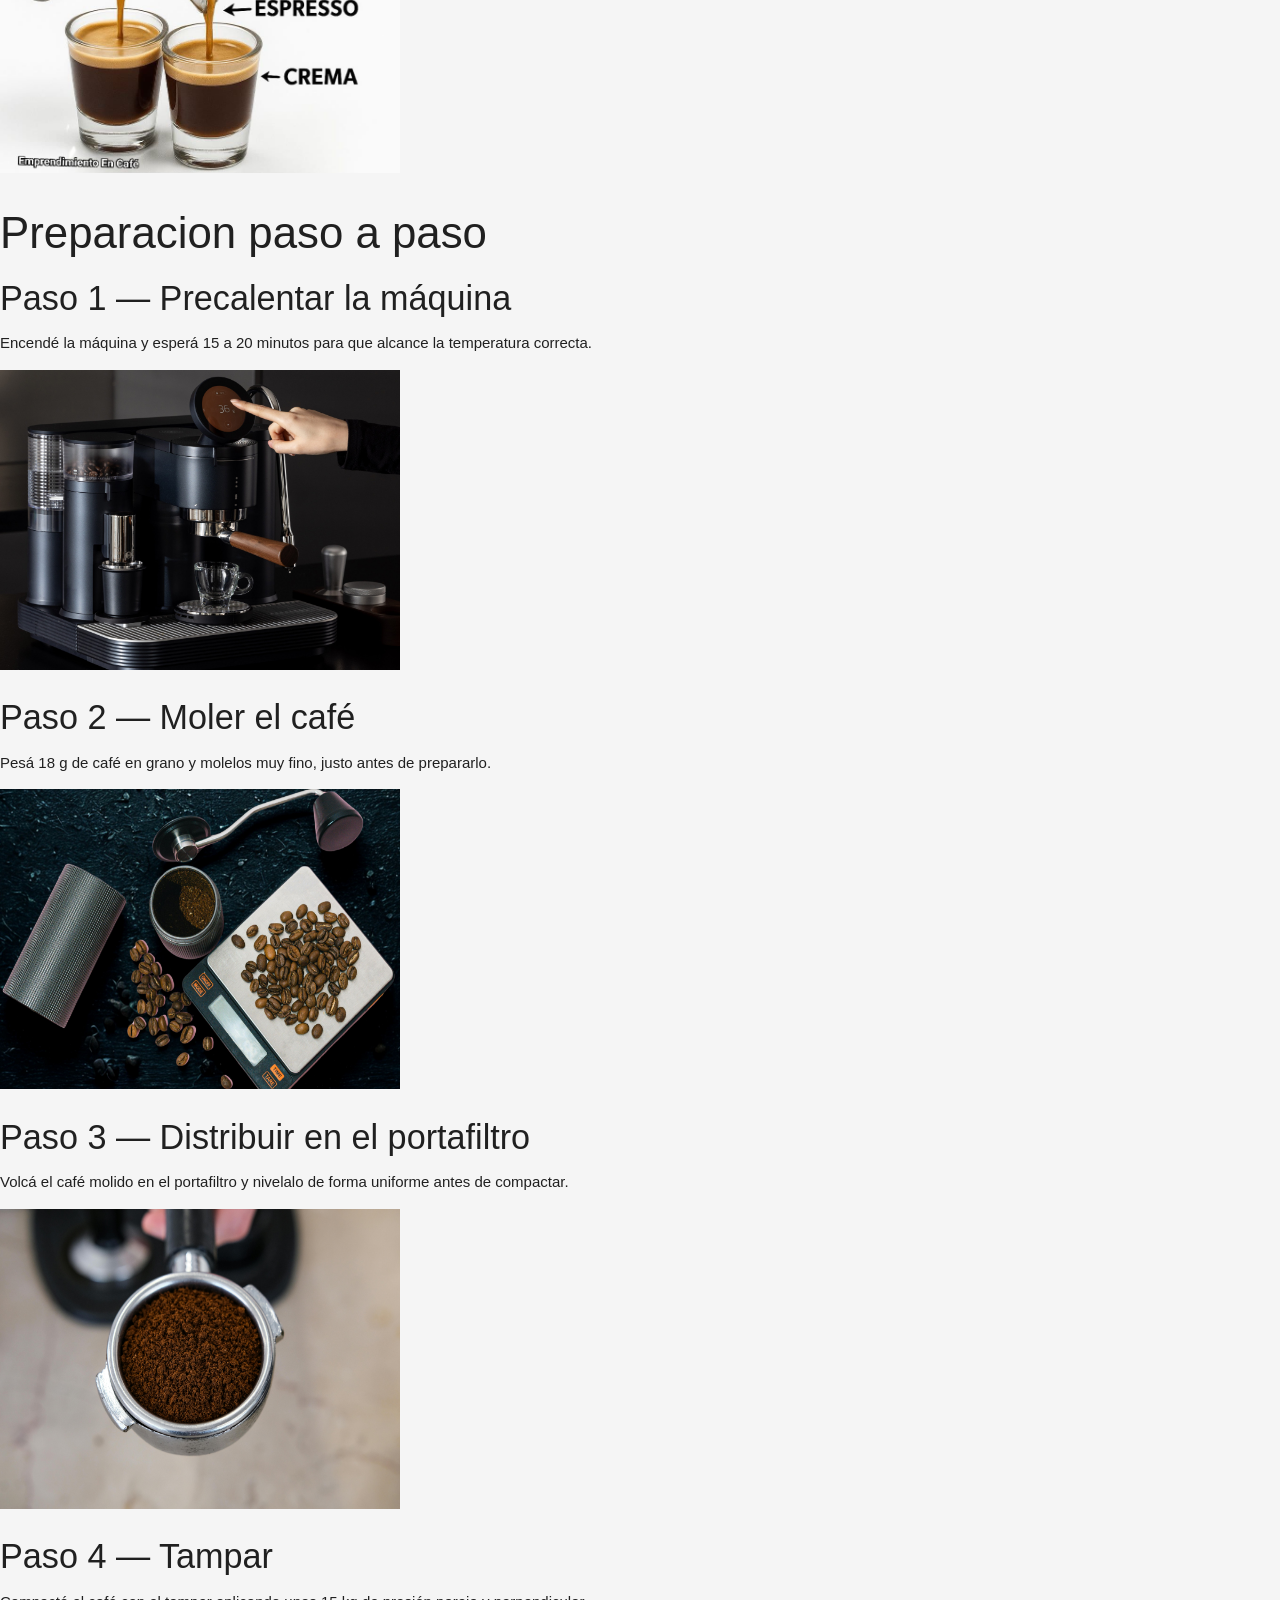
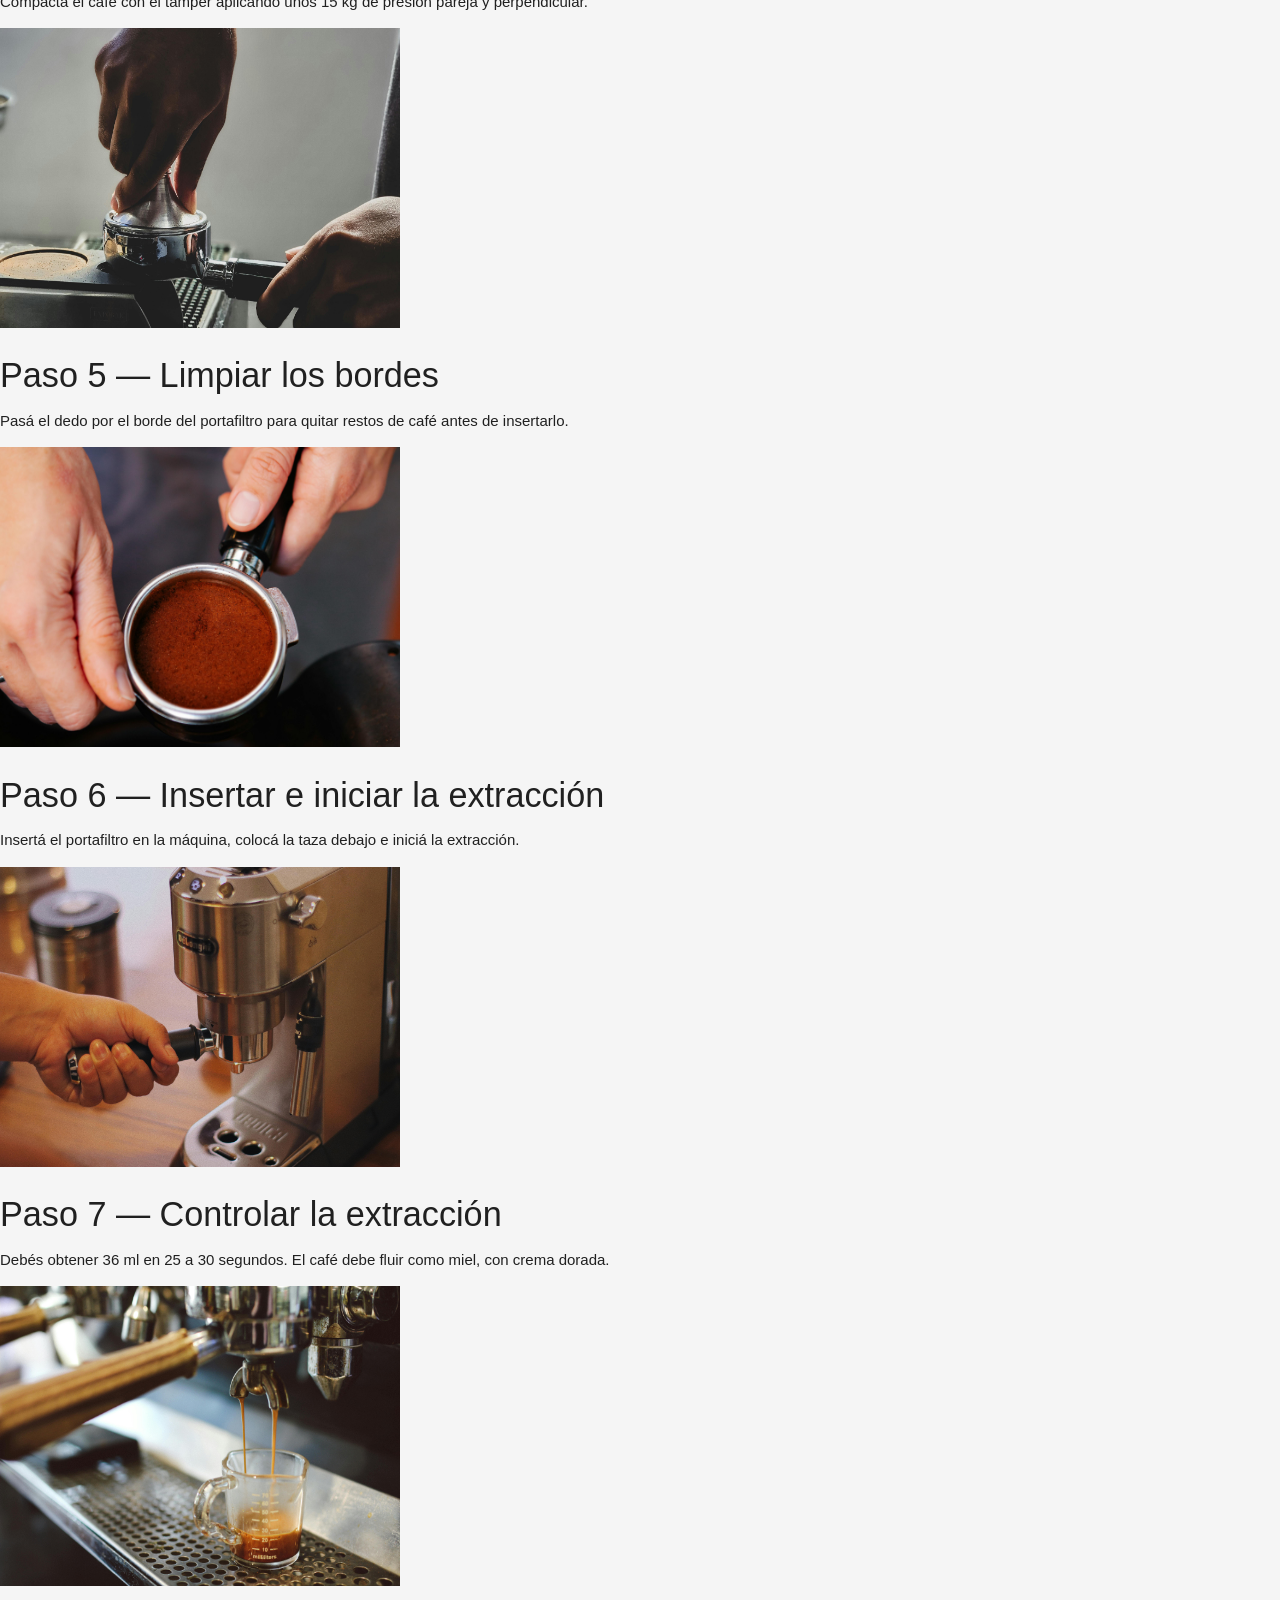
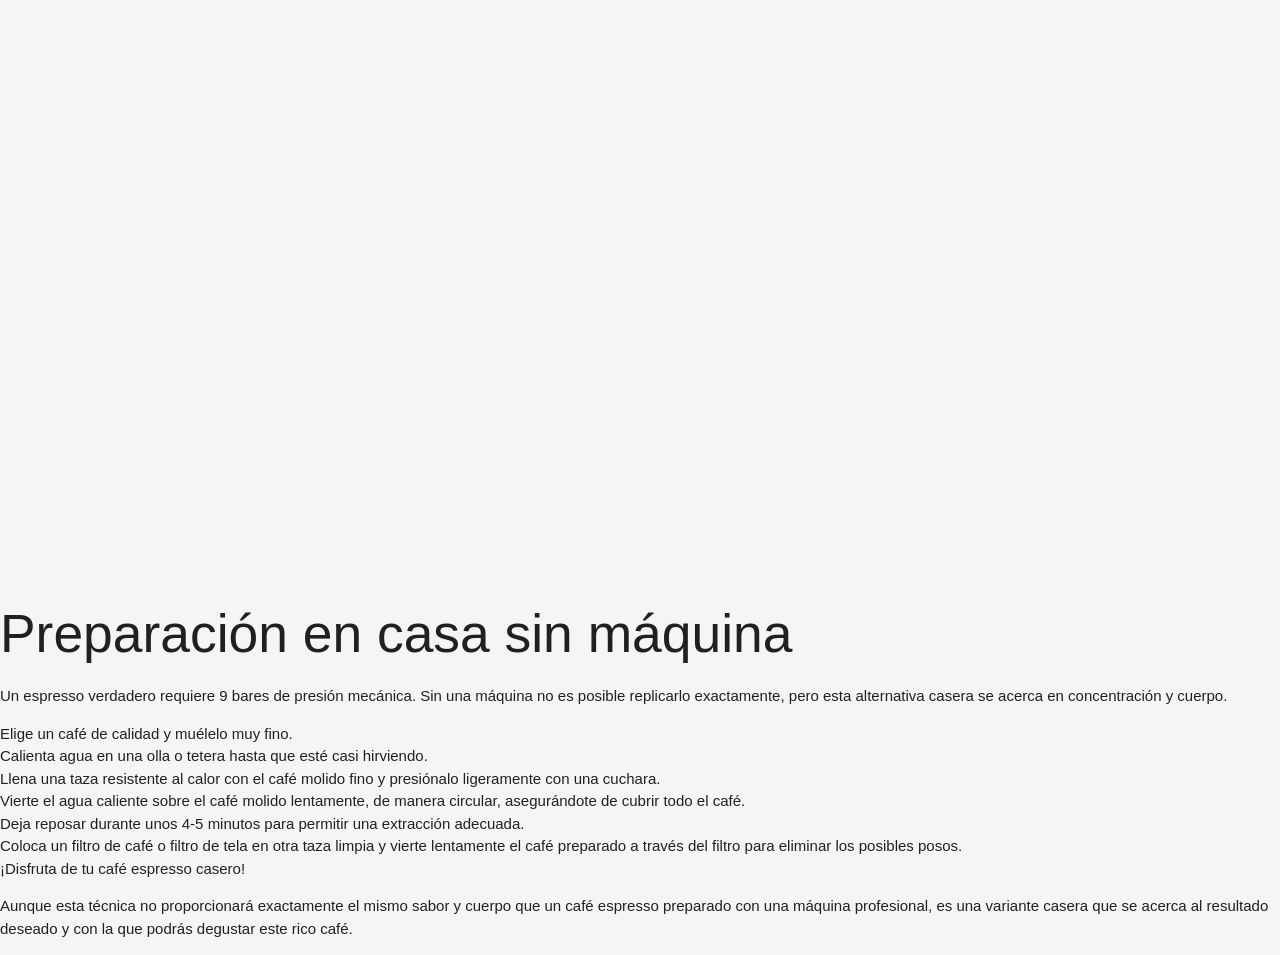
==== commit 45156826: "aeropress" ====
--- a/espresso.html
+++ b/espresso.html
@@ -12,10 +12,11 @@
 <body>
     <nav class="brown">
         <ul>
-            <li><a href="Inicio.html">Inicio</a></li>
+            <li><a href="index.html">Inicio</a></li>
             <li><a href="Hario_V60.html">V60</a></li>
             <li><a href="espresso.html">Espresso</a></li>
             <li><a href="prensa.francesa.html">Presa francesa</a></li>
+            <li><a href="aeropress.html">Aeropress</a></li>
         </ul>
     </nav>
     <header>
--- a/style.css
+++ b/style.css
@@ -17,3 +17,19 @@
     color: #795548;
 }
 
+.recomendador-app {
+    text-align: center;
+    margin: 2em 0;
+}
+
+@media (max-width: 768px) {
+  img {
+    width: 100%;
+  }
+  video {
+    width: 100%;
+  }
+  iframe {
+    width: 100%;
+  }
+}
